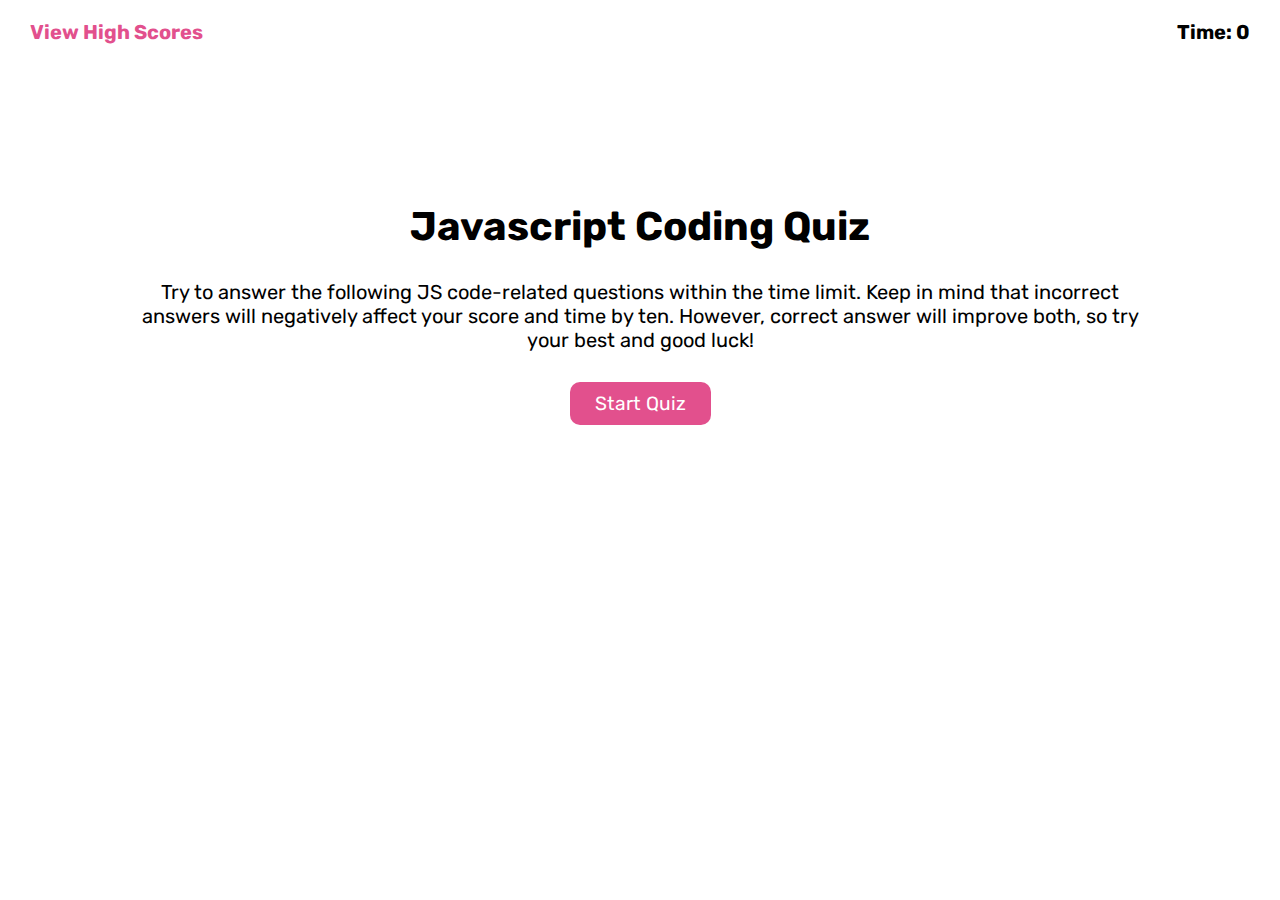
==== index.html @ ed3a1b2d "Initial commit" ====
<!DOCTYPE html>
<html lang="en">
<head>
    <meta charset="UTF-8">
    <meta http-equiv="X-UA-Compatible" content="IE=edge">
    <meta name="viewport" content="width=device-width, initial-scale=1.0">
    <link rel="stylesheet" href="assets/css/style.css">
    <link rel="preconnect" href="https://fonts.googleapis.com">
    <link rel="preconnect" href="https://fonts.gstatic.com" crossorigin>
    <link href="https://fonts.googleapis.com/css2?family=Rubik&display=swap" rel="stylesheet">
    <title>Javascript Coding Quiz Challenge</title>
</head>
<body>
    <header>
        <h1 class="pink-text">View High Scores</h1>
        <h1>Time: 0</h1>
    </header>

    <section>
       <h2>Javascript Coding Quiz</h2>
       <p>Try to answer the following JS code-related questions within the time limit. Keep in mind that incorrect answers will negatively affect your score and time by ten. However, correct answer will improve both, so try your best and good luck! </p>
       <button>Start Quiz</button>
    </section>

    <script src="assets/js/quiz.js"></script>
    <script src="assets/js/script.js"></script>
</body>
</html>
---- assets/css/style.css ----
/* Resets */
* {
    margin: 0;
    padding: 0;
    box-sizing: border-box;
    font-family: 'Rubik', sans-serif;
}

body {
    text-align: center;
}

header {
    display: flex;
    justify-content: space-between;
}

h1 {
    font-size: 20px;
    padding: 10px;
    margin: 10px 20px;
}

h1:hover {
    transition: 1s;
    color: #ee84b0;
    cursor: pointer;
    text-decoration: underline;
}

h1 a {
    display: none;
}

section {
    height: 500px;
    display: flex;
    flex-direction: column;
    justify-content: center;
    align-items: center;
    margin: 0px 100px;
}

h2 {
    font-size: 40px;
    padding: 10px;
}

p {
    font-size: 20px;
    padding: 10px;
    margin: 10px;
}

.pink-text {
    color: #e2508d;
}

button {
    background-color: #e2508d;
    color: #ffffff;
    border: none;
    border-radius: 10px;
    padding: 10px 25px;
    margin: 10px;
    font-size: larger;
}

button:hover {
    transition: 1s;
    background-color: #ee84b0;
    cursor: pointer;
}

@media screen {
    
}
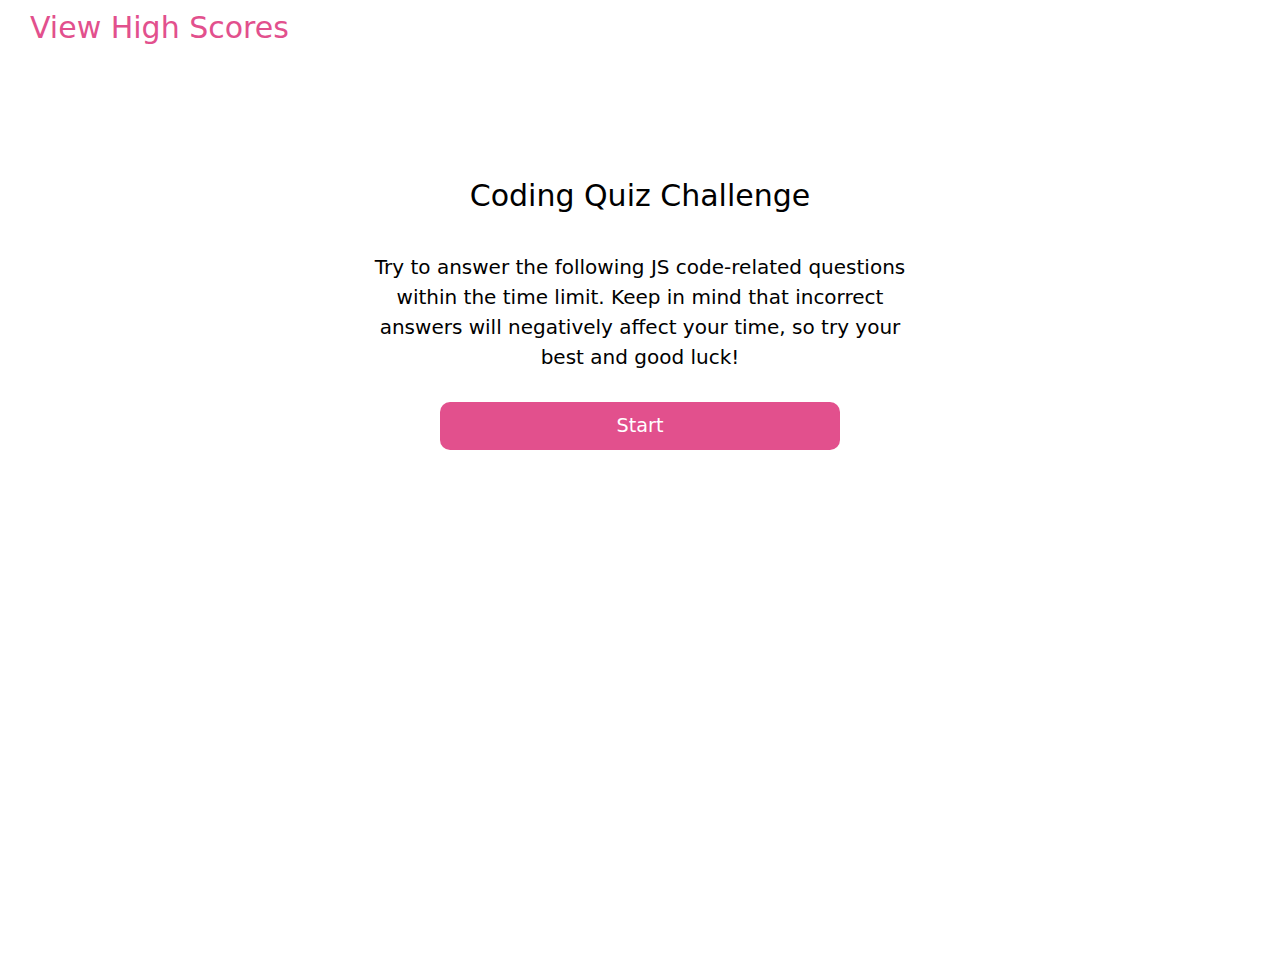
==== commit b14c1fa0: "remade quiz and got it fully functioning" ====
--- a/index.html
+++ b/index.html
@@ -4,25 +4,65 @@
     <meta charset="UTF-8">
     <meta http-equiv="X-UA-Compatible" content="IE=edge">
     <meta name="viewport" content="width=device-width, initial-scale=1.0">
-    <link rel="stylesheet" href="assets/css/style.css">
-    <link rel="preconnect" href="https://fonts.googleapis.com">
-    <link rel="preconnect" href="https://fonts.gstatic.com" crossorigin>
-    <link href="https://fonts.googleapis.com/css2?family=Rubik&display=swap" rel="stylesheet">
+    <link rel="stylesheet" href="https://cdn.jsdelivr.net/npm/bootstrap@5.3.0-alpha2/dist/css/bootstrap.min.css">
+    <link rel="stylesheet" href="./assets/css/style.css">
     <title>Javascript Coding Quiz Challenge</title>
 </head>
 <body>
     <header>
-        <h1 class="pink-text">View High Scores</h1>
-        <h1>Time: 0</h1>
+        <nav>
+            <h1 id="highScoreBtn" class="pink-text pink-text:hover header-text">View High Scores</h1>
+            <h1 id="returnHomeBtn" class="hide pink-text pink-text:hover header-text">Return Home</h1>
+        </nav>
+
+        <div>
+            <h2 id="scorecard" class="hide">Score:
+                <span id="score"></span> out of 8
+            </h2>
+            <h2 class="timerDiv hide">Time:
+                <span id="timer"></span> second(s) left!
+            </h2>
+        </div>
+            
     </header>
 
-    <section>
-       <h2>Javascript Coding Quiz</h2>
-       <p>Try to answer the following JS code-related questions within the time limit. Keep in mind that incorrect answers will negatively affect your score and time by ten. However, correct answer will improve both, so try your best and good luck! </p>
-       <button>Start Quiz</button>
-    </section>
+    <div id="project-card" class="d-flex flex-column center-content col-8 mx-auto vh-100">
+        <div id="highscores" class="hide">
+            <div class="">
+                <h1 class="text-center">High Scores!</h1>
+            </div>
+            <div>
+                <ol id="hiScores"></ol>
+            </div>
+        </div>
+        
+        <div id="startSection" class="">
+            <h1 class="text-center">Coding Quiz Challenge</h1>
+            <p class="text-center">Try to answer the following JS code-related questions within the time limit. Keep in mind that incorrect answers will negatively affect your time, so try your best and good luck!</p>
+            <button id="startBtn" class="">Start</button>
+        </div>
+    
+    
+        <div id="questionSection" class="">
+            <h2 id="question"></h2>
+            <div id="choices"></div>
+            <div id="correctorwrong"></div>
+        </div>
+    
+        <div id="endSection" class="hide">
+            <div class="">
+                <h1  class="text-center">Quiz Finished!</h1>
+            <h5  class="text-center">Your final score is <span id="final-score"></span> out of 8</h5>
+            <!-- space to enter initials -->
+            <form class="text-center">
+                <input id="textBox" type="text" placeholder="Enter Your Initials" />
+                <input id="submitInitials" type="submit" value="Submit"/>
+            </form>
+            </div> 
+        </div>
+    </div>
 
-    <script src="assets/js/quiz.js"></script>
-    <script src="assets/js/script.js"></script>
+    <script src="./assets/js/questions.js"></script>
+    <script src="./assets/js/script.js"></script>
 </body>
 </html>--- a/assets/css/style.css
+++ b/assets/css/style.css
@@ -1,59 +1,15 @@
-/* Resets */
+Resets
 * {
     margin: 0;
     padding: 0;
     box-sizing: border-box;
-    font-family: 'Rubik', sans-serif;
 }
 
 body {
-    text-align: center;
-}
-
-header {
-    display: flex;
-    justify-content: space-between;
-}
-
-h1 {
-    font-size: 20px;
-    padding: 10px;
-    margin: 10px 20px;
-}
-
-h1:hover {
-    transition: 1s;
-    color: #ee84b0;
-    cursor: pointer;
-    text-decoration: underline;
-}
-
-h1 a {
-    display: none;
-}
-
-section {
-    height: 500px;
-    display: flex;
-    flex-direction: column;
-    justify-content: center;
-    align-items: center;
-    margin: 0px 100px;
-}
-
-h2 {
-    font-size: 40px;
-    padding: 10px;
-}
-
-p {
-    font-size: 20px;
-    padding: 10px;
-    margin: 10px;
-}
-
-.pink-text {
-    color: #e2508d;
+    height: 100%;
+    background: #ffffff;
+    color: #000000;
+    
 }
 
 button {
@@ -64,6 +20,8 @@
     padding: 10px 25px;
     margin: 10px;
     font-size: larger;
+    text-decoration: none;
+    width: 400px;
 }
 
 button:hover {
@@ -72,6 +30,66 @@
     cursor: pointer;
 }
 
-@media screen {
+.pink-text {
+    color: #e2508d;
+}
+
+.white-text {
+    color: #ffffff;
+}
+
+.pink-text:hover {
+    transition: 1s;
+    color: #ee84b0;
+    cursor: pointer;
+    text-decoration: underline;
+}
+
+.hide {
+    display: none;
+}
+
+#project-card {
+    width: 600px;
+}
+
+#startSection {
+    height: 500px;
+    display: flex;
+    flex-direction: column;
+    display: flex;
+    justify-content: center;
+    align-items: center;
     
+}
+
+#questionSection, #endSection, #highscores {
+    margin-top: 17.5%;
+}
+
+li {
+    text-align: center;
+    list-style-position: inside;
+}
+
+nav, header div{
+    display: flex;
+    justify-content: space-between;
+    margin: 0px 20px;
+}
+
+h1 {
+    font-size: 30px;
+    padding: 10px;
+}
+
+h2 {
+    font-size: 25px;
+    padding: 10px;
+}
+
+p {
+    font-size: 20px;
+    padding: 10px;
+    margin: 10px;
 }